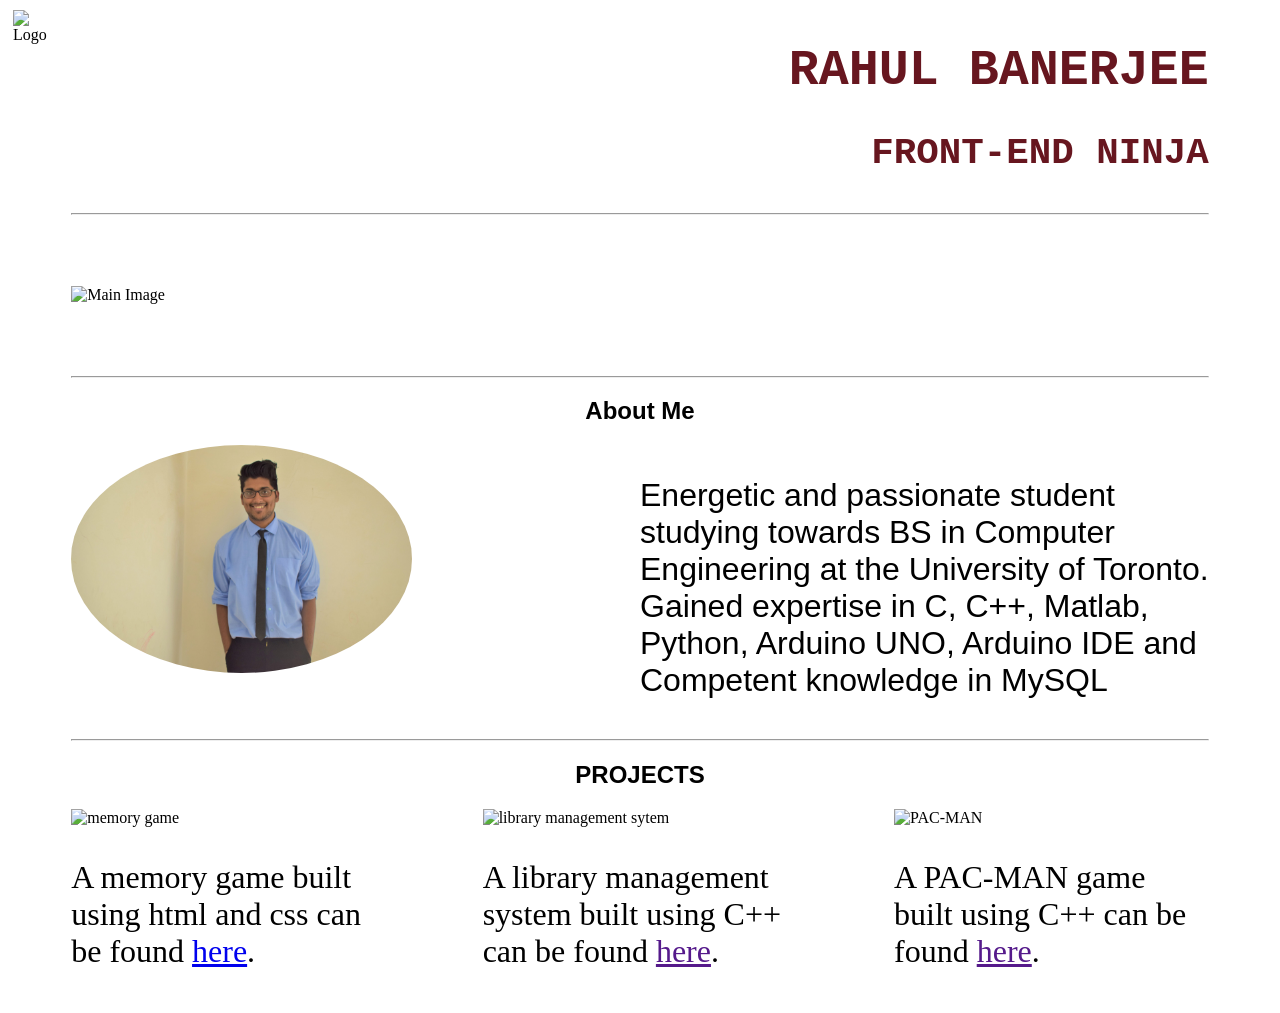
==== Index.html @ 2b0aaa49 "Rename Portfolio.html to Index.html" ====
<!DOCTYPE html>
  <html lang="en">
    <head>
      <meta charset="utf-8">
      <meta name="viewport" content="width=device-width,initial-scale=1">
      <link href="styles.css" rel="stylesheet">
      <title> RAHUL BANERJEE </title>
    </head>
    <body>
      <header class="header">
        <div class="logo">
          <img src="http://cou.on.ca/wp-content/uploads/2015/04/University-of-Toronto.png" alt="Logo">
        </div>
        <div class="name">
          <h1>RAHUL BANERJEE</h1>
          <h2>FRONT-END NINJA</h2>
        </div>
      </header>
      <hr>
      <section class="about">
        <div class="main_image">
          <img src="http://s17026.pcdn.co/wp-content/uploads/sites/9/2018/01/Coding-634x0-c-default.jpeg" alt="Main Image">
        </div>
        <hr>
        <div class="aboutme">
          <h2> About Me </h2>
        </div>
        <div class="info">
          <img src="profile.jpg" alt="profile">
          <p> Energetic and passionate student studying towards BS in Computer Engineering at the University of Toronto.
              Gained expertise in C, C++, Matlab, Python, Arduino UNO, Arduino IDE and
              Competent knowledge in MySQL
          </p>
        </div>
        <hr>
        <div class="projects_header">
          <h2> PROJECTS </h2>
        </div>
      </section>
      <div class="projects">
        <div class="project1">
          <img src="https://cdn.shopify.com/s/files/1/1366/6191/products/memory-game-animal-faces-all_625x.jpg?v=1515192360" alt="memory game">
          <p> A memory game built using html and css can be found <a href="file:///C:/Users/Ashoke/Desktop/Web%20Development/memory-game/index.html">here</a>.</p>
        </div>
        <div class="project2">
          <img src="https://4.imimg.com/data4/PY/AJ/MY-9999211/e-library-management-system-500x500.jpg" alt="library management sytem">
          <p> A library management system built using C++ can be found <a href="">here</a>.</p>
        </div>
        <div class="project3">
          <img src="https://lolygames.com/games-file/large/l_20131229125218.jpg" alt="PAC-MAN">
          <p> A PAC-MAN game built using C++ can be found <a href="">here</a>.</p>
        </div>
      </div>
    </body>
  </html>
---- styles.css ----
body{
  max-width: 100%;
  overflow-x: hidden;
}

.header{
  width:100%;
  display: flex;
  flex-wrap: wrap;
  justify-content: space-between;
}

.logo img{
  width: 50%;
  margin-left: 5%;
  padding: 5%;
}

.name{
  width:35%;
  font-size: 25px;
  font-family:  monospace;
  text-align: right;
  color: rgb(103, 22, 31);
  margin-right: 5%;
}

hr{
  margin-left:5%;
  margin-right:5%;
}

.main_image img{
  width:90%;
  padding: 5%;
}

.aboutme h2{
  text-align: center;
  margin-left: 35%;
  width:30%;
  font-family: sans-serif;
}

.info{
  display: flex;
  flex-wrap: wrap;
  justify-content: space-between;
  margin-left: 5%;
  margin-right: 5%;
}

.info img{
 width:30%;
 height: 30%;
 border-radius: 50%;
}

.info p{
  width: 50%;
  font-size: 200%;
  font-family: sans-serif;
}

.projects_header h2{
  text-align: center;
  margin-left: 35%;
  width:30%;
  font-family: sans-serif;
}

.projects{
  display: flex;
  flex-wrap: wrap;
  width: 93%;
  margin-left: 5%;
  margin-right: 5%;
  justify-content: space-between;
}

.project1{
  width: 30%;
}

.project1 img{
  width: 90%;
  height: 50%;
}

.project1 p{
  width: 90%;
  font-size: 200%;
}

.project2{
  width: 30%;
}

.project2 img{
  width: 90%;
  height: 50%;
}

.project2 p{
  width: 90%;
  font-size: 200%;
}

.project3{
  width: 30%;
}

.project3 img{
  width: 90%;
  height: 50%;
}

.project3 p{
  width: 90%;
  font-size: 200%;
}

@media screen and (max-width:600px){
  header{
    max-width: 100%;
    display: flex;
  }

  .logo img{
    width:100%;
  }

  .name{
    width: 100%;
    text-align: center;
  }

  .info img{
    width: 100%;
  }

  .info p{
    width: 100%;
  }

  .project1 {
    width: 100%;
  }

  .project2 {
    width: 100%;
  }

  .project3{
    width: 100%;
  }

}

@media screen and (max-width:1164px){
  header{
    max-width: 100%;
    display: flex;
  }

  .logo img{
    width:80%;
  }

  .name{
    width: 100%;
    text-align: center;
  }

  .info img{
    width: 100%;
  }

  .info p{
    width: 100%;
  }

}
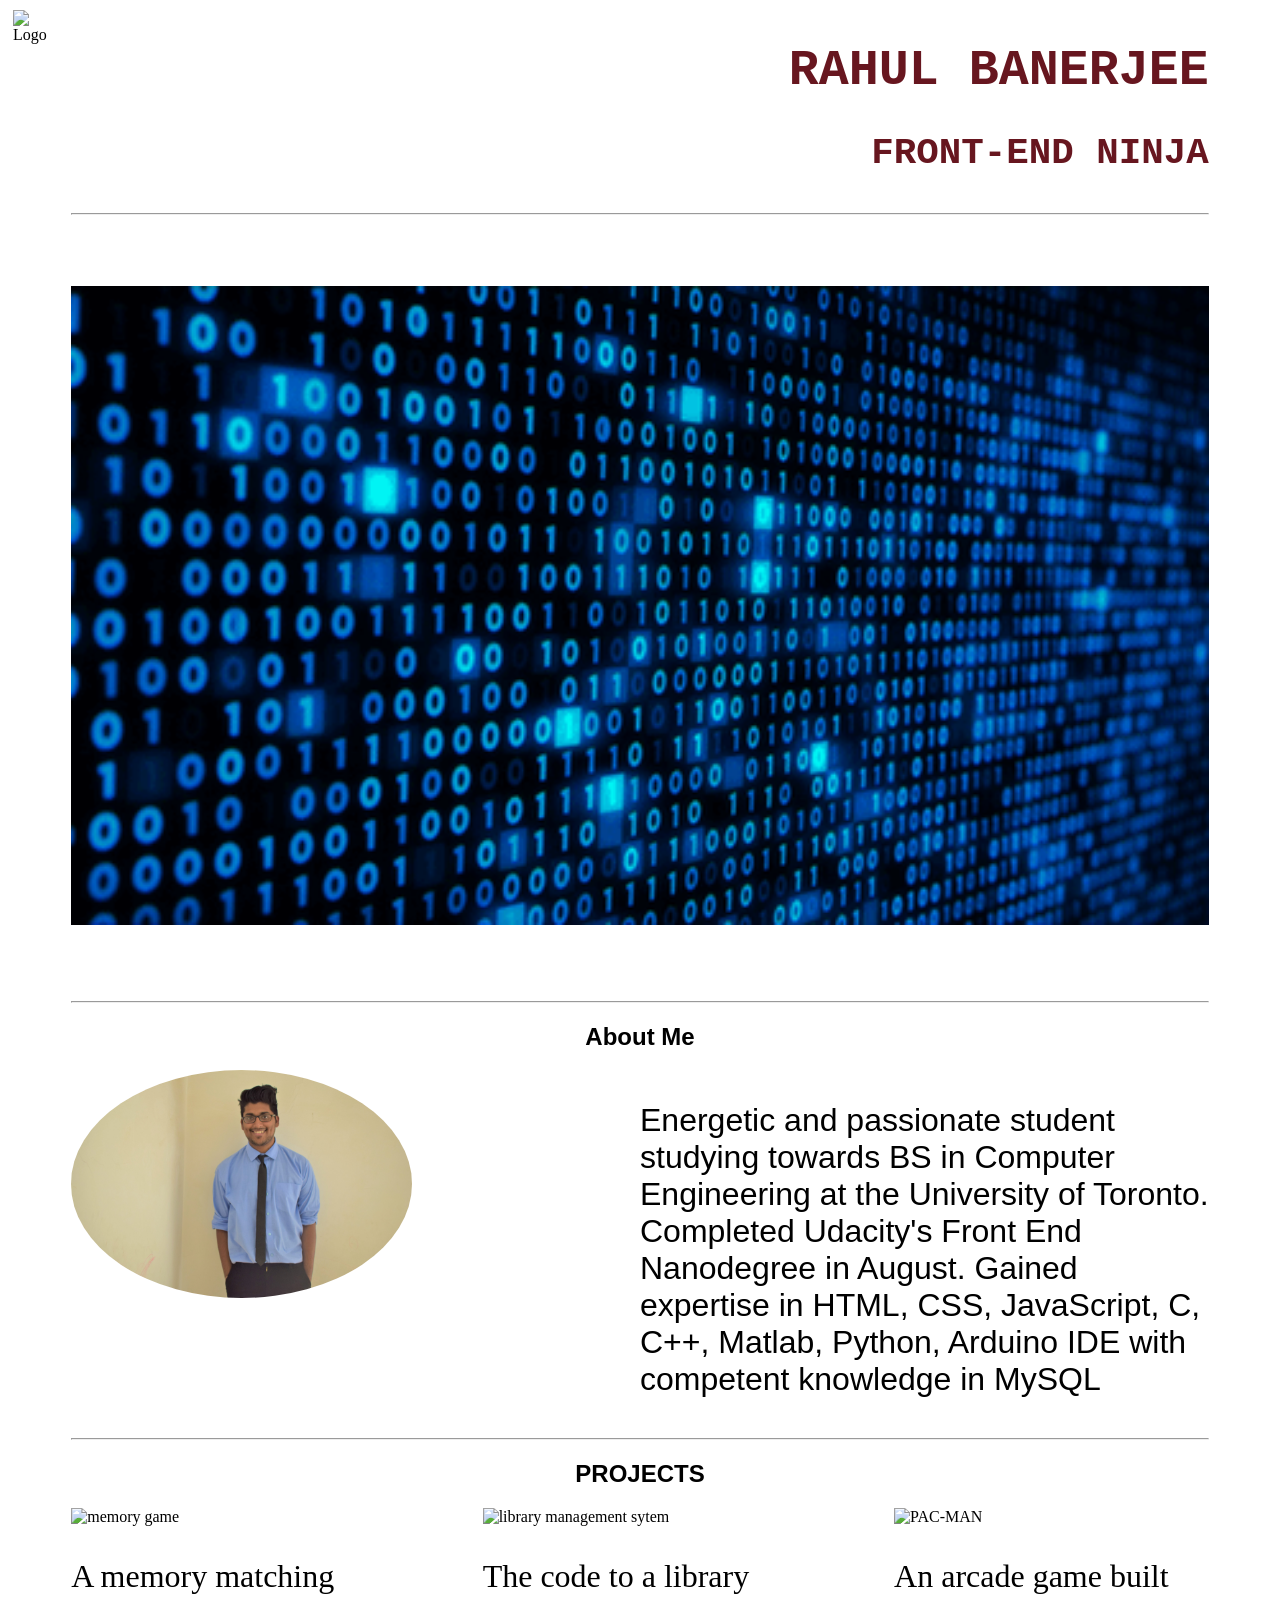
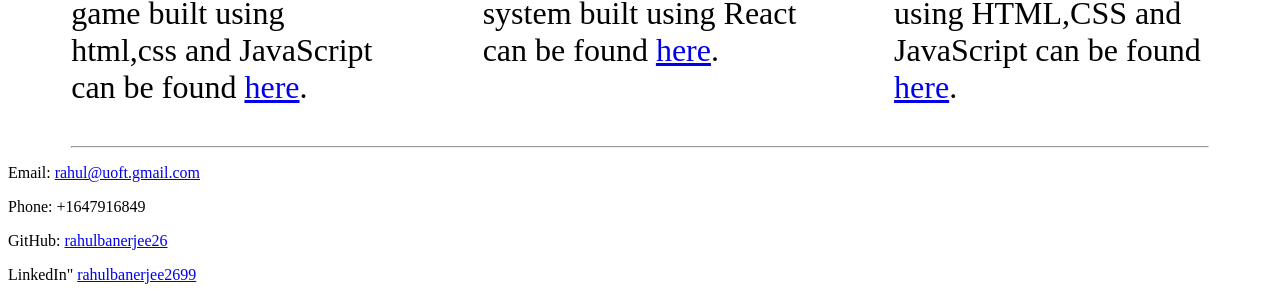
==== commit 9c7667ce: "Updated Content Update the projects section and added a footer" ====
--- a/Index.html
+++ b/Index.html
@@ -19,17 +19,18 @@
       <hr>
       <section class="about">
         <div class="main_image">
-          <img src="http://s17026.pcdn.co/wp-content/uploads/sites/9/2018/01/Coding-634x0-c-default.jpeg" alt="Main Image">
+          <img src="images/mainImage.gif" alt="Main Image">
         </div>
         <hr>
         <div class="aboutme">
           <h2> About Me </h2>
         </div>
         <div class="info">
-          <img src="profile.jpg" alt="profile">
+          <img src="images/profile.jpg" alt="profile">
           <p> Energetic and passionate student studying towards BS in Computer Engineering at the University of Toronto.
-              Gained expertise in C, C++, Matlab, Python, Arduino UNO, Arduino IDE and
-              Competent knowledge in MySQL
+              Completed Udacity's Front End Nanodegree in August.
+              Gained expertise in HTML, CSS, JavaScript, C, C++, Matlab, Python, Arduino IDE with
+              competent knowledge in MySQL
           </p>
         </div>
         <hr>
@@ -39,17 +40,24 @@
       </section>
       <div class="projects">
         <div class="project1">
-          <img src="https://cdn.shopify.com/s/files/1/1366/6191/products/memory-game-animal-faces-all_625x.jpg?v=1515192360" alt="memory game">
-          <p> A memory game built using html and css can be found <a href="file:///C:/Users/Ashoke/Desktop/Web%20Development/memory-game/index.html">here</a>.</p>
+          <img src="images/memoryGame.jpg" alt="memory game">
+          <p> A memory matching game built using html,css and JavaScript can be found <a href="https://rahulbanerjee26.github.io/Memory-game/">here</a>.</p>
         </div>
         <div class="project2">
-          <img src="https://4.imimg.com/data4/PY/AJ/MY-9999211/e-library-management-system-500x500.jpg" alt="library management sytem">
-          <p> A library management system built using C++ can be found <a href="">here</a>.</p>
+          <img src="images/myReads.jpg" alt="library management sytem">
+          <p> The code to a library system built using React can be found <a href="https://github.com/rahulbanerjee26/my-reads-app">here</a>.</p>
         </div>
         <div class="project3">
-          <img src="https://lolygames.com/games-file/large/l_20131229125218.jpg" alt="PAC-MAN">
-          <p> A PAC-MAN game built using C++ can be found <a href="">here</a>.</p>
+          <img src="images/arcadeGame.jpg" alt="PAC-MAN">
+          <p> An arcade game built using HTML,CSS and JavaScript can be found <a href="https://rahulbanerjee26.github.io/arcade-game/">here</a>.</p>
         </div>
       </div>
+      <footer>
+      <hr>
+      <p>Email: <a href="mailto:rahul.uoft@gmaail.com"> rahul@uoft.gmail.com </a></p>
+      <p>Phone: +1647916849 </p>
+      <p>GitHub: <a href="https://github.com/rahulbanerjee26"> rahulbanerjee26 </a><p>
+      <p>LinkedIn" <a href="https://www.linkedin.com/in/rahulbanerjee2699/"> rahulbanerjee2699 </a></p>
+      </footer>
     </body>
   </html>
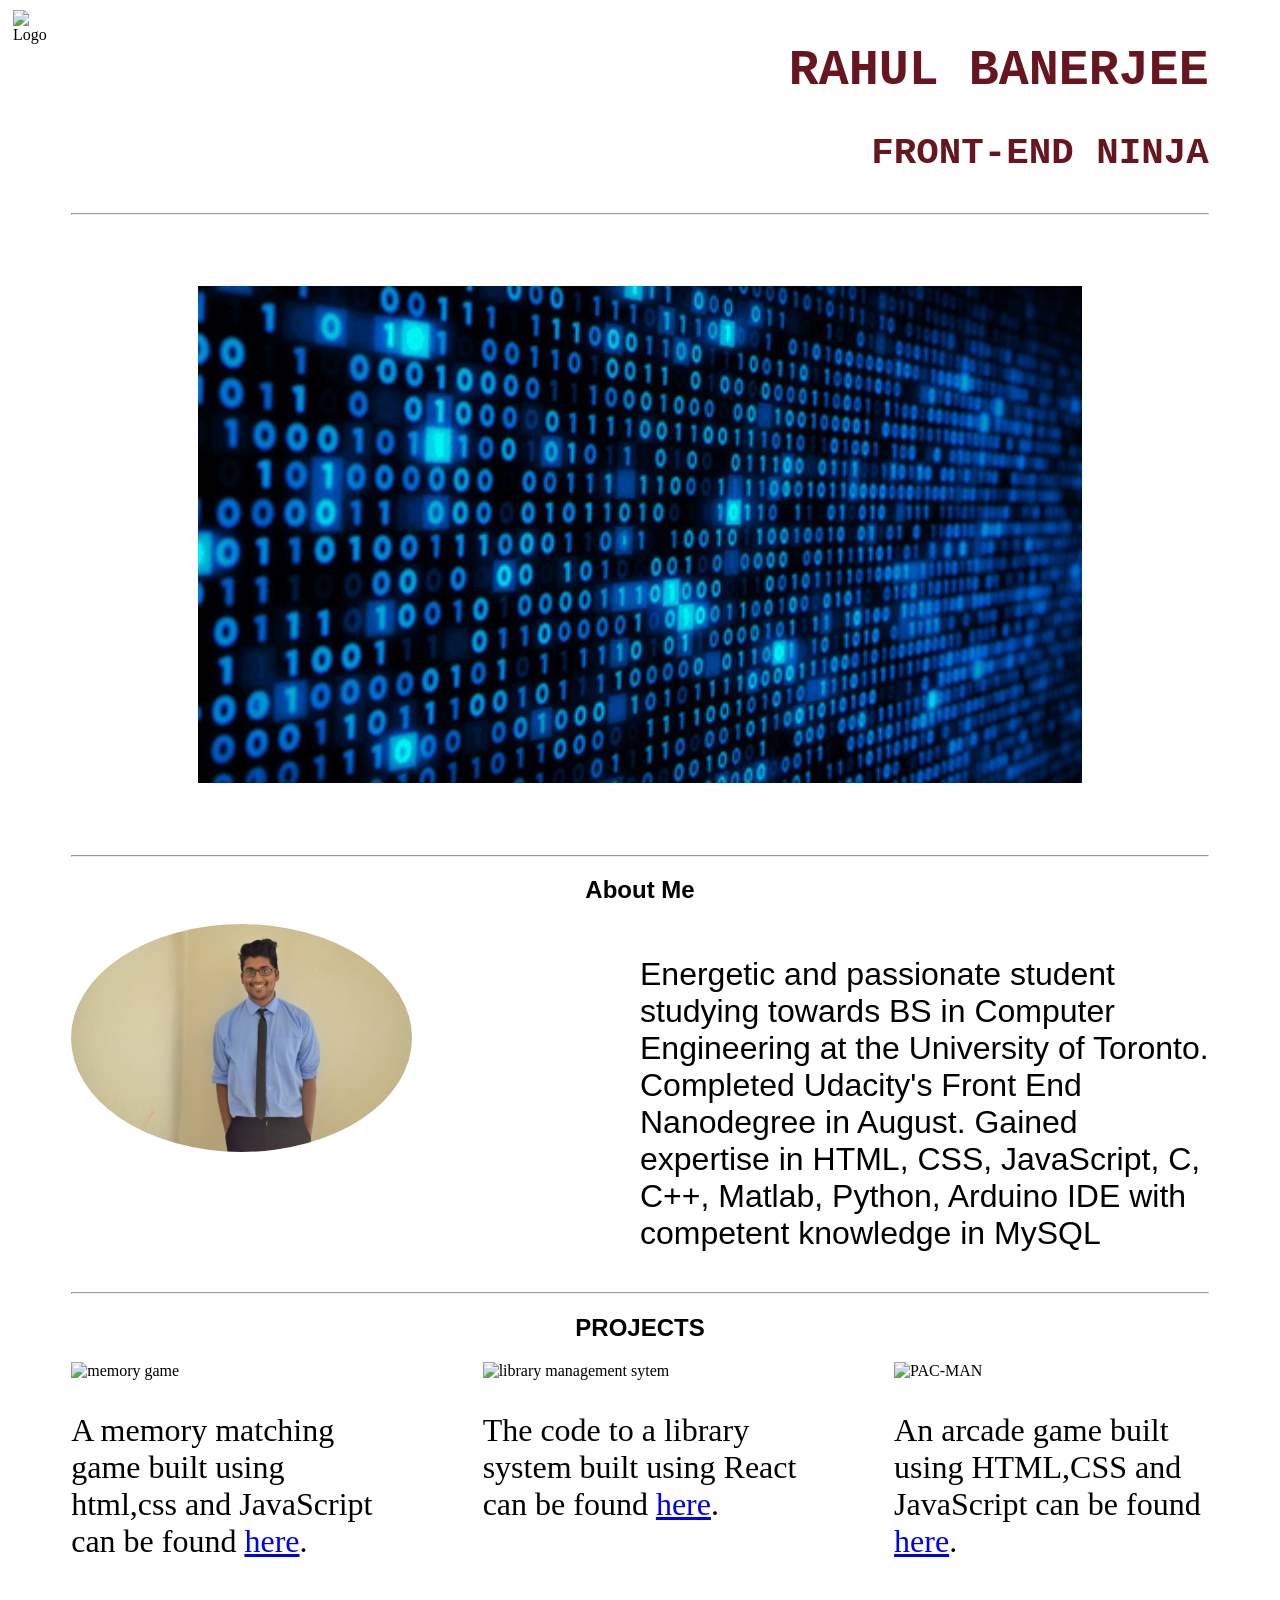
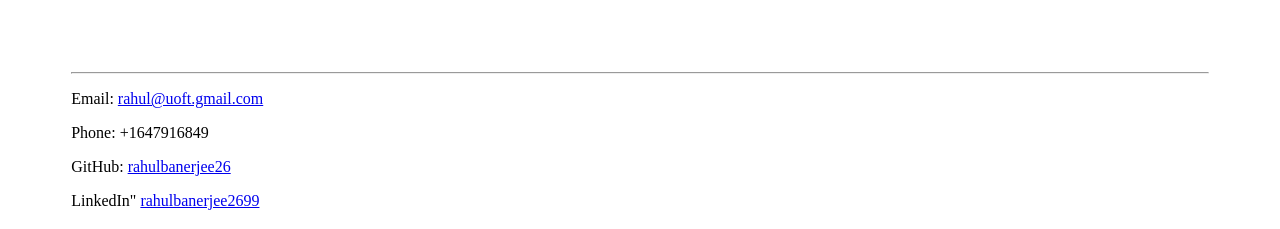
==== commit 70e5e4ec: "Updated logo" ====
--- a/Index.html
+++ b/Index.html
@@ -9,7 +9,7 @@
     <body>
       <header class="header">
         <div class="logo">
-          <img src="http://cou.on.ca/wp-content/uploads/2015/04/University-of-Toronto.png" alt="Logo">
+          <img src="Logo.png" alt="Logo">
         </div>
         <div class="name">
           <h1>RAHUL BANERJEE</h1>
--- a/styles.css
+++ b/styles.css
@@ -31,8 +31,10 @@
 }
 
 .main_image img{
-  width:90%;
+  width:70%;
   padding: 5%;
+  display: block;
+  margin: 0 auto;
 }
 
 .aboutme h2{
@@ -120,6 +122,15 @@
   font-size: 200%;
 }
 
+footer{
+  margin-top: 80px;
+}
+
+footer p{
+  margin-left: 5%;
+  margin-right: 5%;
+}
+
 @media screen and (max-width:600px){
   header{
     max-width: 100%;
@@ -145,14 +156,17 @@
 
   .project1 {
     width: 100%;
+    margin-bottom: 60px;
   }
 
   .project2 {
     width: 100%;
+    margin-bottom: 100px;
   }
 
   .project3{
     width: 100%;
+    margin-bottom: 60px;
   }
 
 }
